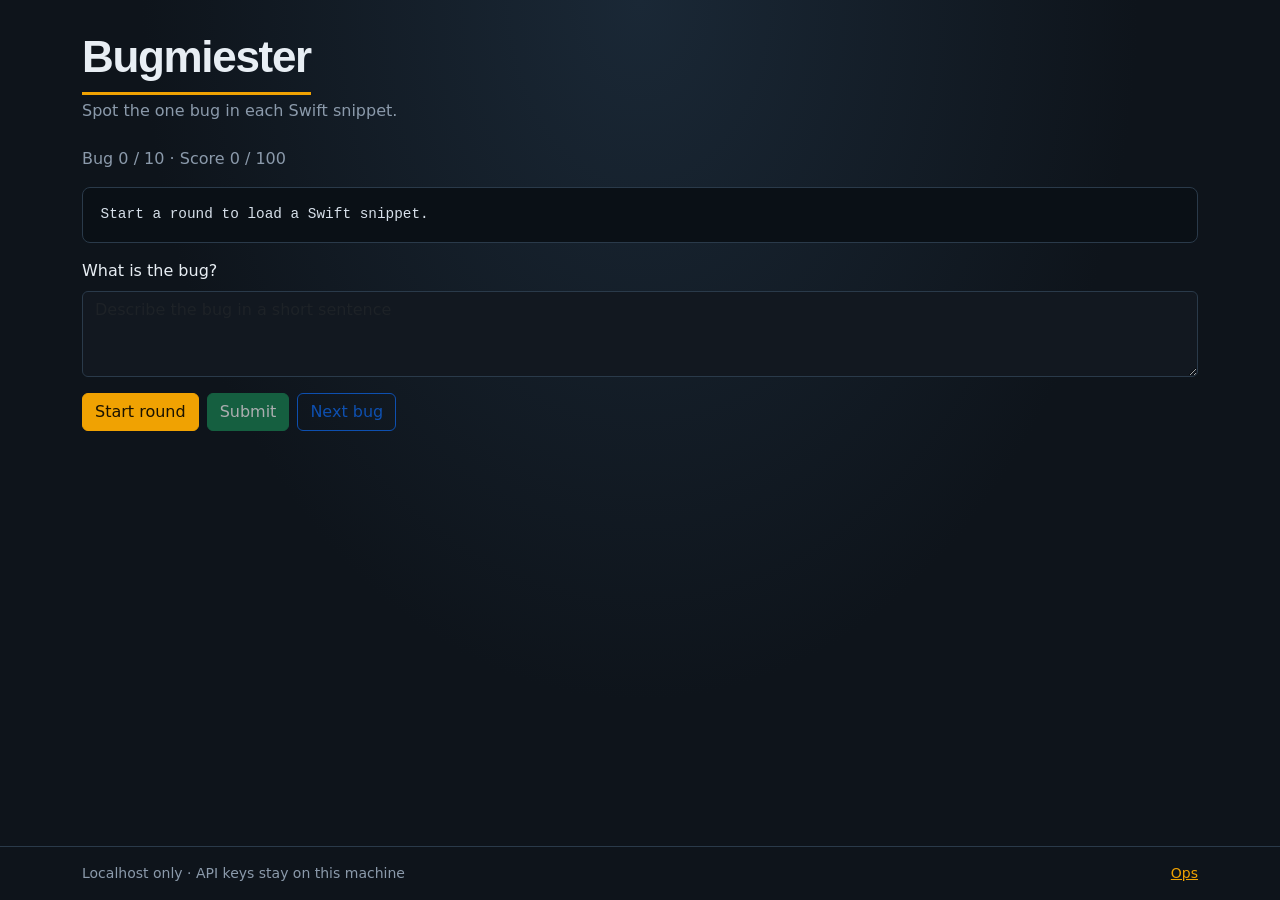
==== web/index.html @ 2adc329e "Add snippet reports and round metrics Add support for reporting a snippet after feedback and store t" ====
<!DOCTYPE html>
<html lang="en">
  <head>
    <meta charset="utf-8" />
    <meta name="viewport" content="width=device-width, initial-scale=1" />
    <title>Bugmiester</title>
    <link rel="stylesheet" href="vendor/bootstrap/bootstrap.min.css" />
    <link rel="stylesheet" href="styles.css" />
  </head>
  <body class="d-flex flex-column min-vh-100">
    <main class="container py-4 flex-grow-1">
      <header class="mb-4">
        <p class="brand-mark mb-1">Bugmiester</p>
        <p class="text-secondary mb-0">Spot the one bug in each Swift snippet.</p>
      </header>

      <div
        id="setup-banner"
        class="alert alert-warning d-none"
        role="status"
        hidden
      >
        <strong>Setup required.</strong>
        <span id="setup-banner-message">Configure your API key to play.</span>
      </div>

      <div class="d-flex flex-wrap align-items-center gap-3 mb-3">
        <div id="round-status" class="text-secondary">
          Bug <span id="bug-index">0</span> / <span id="bugs-per-round">10</span>
          · Score <span id="round-score">0</span> /
          <span id="round-possible">100</span>
        </div>
        <div id="progress-status" class="text-secondary small" aria-live="polite"></div>
        <div
          id="degraded-indicator"
          class="badge text-bg-secondary d-none"
          hidden
        >
          Offline fallback snippet
        </div>
      </div>

      <section class="mb-3" aria-label="Code snippet">
        <pre id="code-well" class="code-well mb-0"><code id="code-content">Start a round to load a Swift snippet.</code></pre>
      </section>

      <form id="answer-form" class="mb-3">
        <label for="answer-input" class="form-label">What is the bug?</label>
        <textarea
          id="answer-input"
          class="form-control"
          rows="3"
          placeholder="Describe the bug in a short sentence"
          disabled
        ></textarea>
        <div class="d-flex flex-wrap gap-2 mt-3">
          <button type="button" id="btn-start" class="btn btn-primary">
            Start round
          </button>
          <button type="submit" id="btn-submit" class="btn btn-success" disabled>
            Submit
          </button>
          <button type="button" id="btn-next" class="btn btn-outline-primary" disabled>
            Next bug
          </button>
          <div id="report-controls" class="d-flex flex-wrap align-items-center gap-2 d-none" hidden>
            <label for="report-reason" class="visually-hidden">Report reason</label>
            <select id="report-reason" class="form-select form-select-sm report-reason">
              <option value="ambiguous">ambiguous</option>
              <option value="does_not_compile">does_not_compile</option>
              <option value="duplicate">duplicate</option>
              <option value="unfair_score">unfair_score</option>
              <option value="other" selected>other</option>
            </select>
            <button
              type="button"
              id="btn-report"
              class="btn btn-outline-secondary"
              disabled
            >
              Report snippet
            </button>
          </div>
        </div>
      </form>

      <div
        id="feedback-panel"
        class="alert d-none"
        role="status"
        hidden
      >
        <div id="feedback-text"></div>
        <div id="expected-summary" class="small mt-2 text-secondary"></div>
      </div>
    </main>

    <footer class="border-top py-3 mt-auto">
      <div class="container d-flex justify-content-between small text-secondary">
        <span>Localhost only · API keys stay on this machine</span>
        <a href="/ops">Ops</a>
      </div>
    </footer>

    <div
      class="modal fade"
      id="round-complete-modal"
      tabindex="-1"
      aria-labelledby="round-complete-title"
      aria-hidden="true"
    >
      <div class="modal-dialog">
        <div class="modal-content">
          <div class="modal-header">
            <h1 class="modal-title fs-5" id="round-complete-title">Round complete</h1>
            <button
              type="button"
              class="btn-close"
              data-bs-dismiss="modal"
              aria-label="Close"
            ></button>
          </div>
          <div class="modal-body">
            <p id="round-complete-body" class="mb-0">
              Score <span id="modal-score">0</span> /
              <span id="modal-possible">100</span>
            </p>
          </div>
          <div class="modal-footer">
            <button type="button" class="btn btn-secondary" data-bs-dismiss="modal">
              Close
            </button>
            <button type="button" id="btn-play-again" class="btn btn-primary">
              Play again
            </button>
          </div>
        </div>
      </div>
    </div>

    <script src="vendor/bootstrap/bootstrap.bundle.min.js"></script>
    <script src="app.js"></script>
  </body>
</html>
---- web/styles.css ----
:root {
  --bm-bg: #0e141b;
  --bm-panel: #16202a;
  --bm-code: #0a1016;
  --bm-ink: #e8eef4;
  --bm-muted: #8b9aab;
  --bm-accent: #f0a202;
  --bm-line: #2a3a4a;
}

body {
  background:
    radial-gradient(ellipse at top, #1a2836 0%, var(--bm-bg) 55%),
    var(--bm-bg);
  color: var(--bm-ink);
}

.brand-mark {
  font-family: "Segoe UI", "Helvetica Neue", sans-serif;
  font-size: clamp(2rem, 4vw, 2.75rem);
  font-weight: 700;
  letter-spacing: -0.03em;
  color: var(--bm-ink);
  border-bottom: 3px solid var(--bm-accent);
  display: inline-block;
  padding-bottom: 0.15rem;
}

.text-secondary {
  color: var(--bm-muted) !important;
}

.code-well {
  background: var(--bm-code);
  border: 1px solid var(--bm-line);
  border-radius: 0.5rem;
  color: #d7e0ea;
  font-family: "SF Mono", "Menlo", "Consolas", "Liberation Mono", monospace;
  font-size: 0.9rem;
  line-height: 1.5;
  max-height: min(50vh, 28rem);
  overflow: auto;
  padding: 1rem 1.1rem;
  white-space: pre-wrap;
  word-break: break-word;
}

.code-well code {
  color: inherit;
  font-family: inherit;
}

.form-control,
.form-control:focus {
  background-color: var(--bm-panel);
  border-color: var(--bm-line);
  color: var(--bm-ink);
}

.form-control:disabled {
  background-color: #121820;
  color: var(--bm-muted);
}

.form-label {
  color: var(--bm-ink);
}

.btn-primary {
  background-color: var(--bm-accent);
  border-color: var(--bm-accent);
  color: #1a1200;
}

.btn-primary:hover,
.btn-primary:focus {
  background-color: #ffb41a;
  border-color: #ffb41a;
  color: #1a1200;
}

.report-reason {
  width: auto;
  min-width: 11rem;
  background-color: var(--bm-panel);
  border-color: var(--bm-line);
  color: var(--bm-ink);
}

.border-top {
  border-color: var(--bm-line) !important;
}

.modal-content {
  background-color: var(--bm-panel);
  color: var(--bm-ink);
}

.modal-header,
.modal-footer {
  border-color: var(--bm-line);
}

a {
  color: var(--bm-accent);
}

a:hover {
  color: #ffb41a;
}
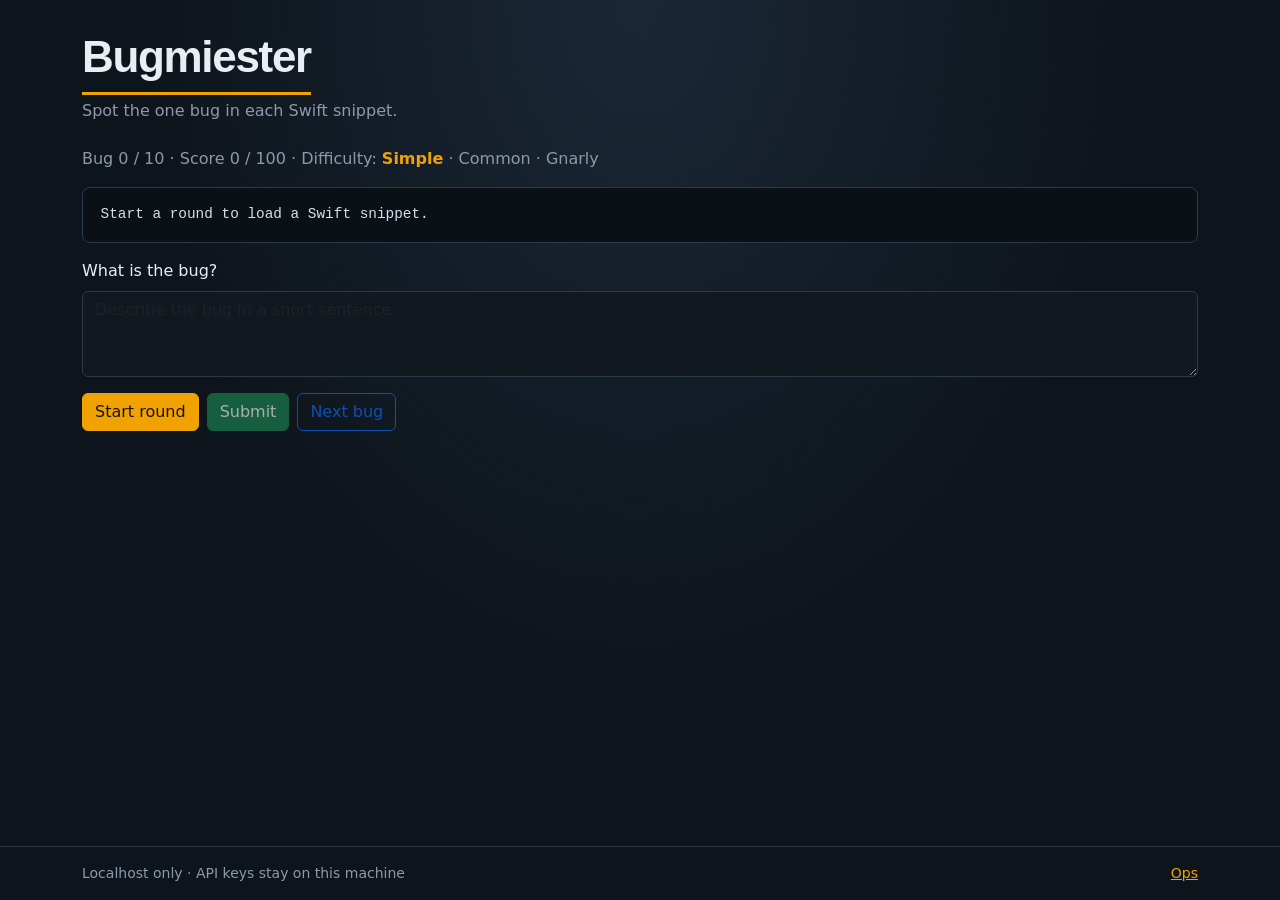
==== commit 9acfa4b6: "Add senior difficulty ramp Add a visible difficulty ramp for senior rounds and expose the current mi" ====
--- a/web/index.html
+++ b/web/index.html
@@ -2,10 +2,11 @@
 <html lang="en">
   <head>
     <meta charset="utf-8" />
+    <meta http-equiv="Cache-Control" content="no-store" />
     <meta name="viewport" content="width=device-width, initial-scale=1" />
     <title>Bugmiester</title>
     <link rel="stylesheet" href="vendor/bootstrap/bootstrap.min.css" />
-    <link rel="stylesheet" href="styles.css" />
+    <link rel="stylesheet" href="styles.css?v=20260819e" />
   </head>
   <body class="d-flex flex-column min-vh-100">
     <main class="container py-4 flex-grow-1">
@@ -29,8 +30,29 @@
           Bug <span id="bug-index">0</span> / <span id="bugs-per-round">10</span>
           · Score <span id="round-score">0</span> /
           <span id="round-possible">100</span>
+          · Difficulty:
+          <span
+            id="difficulty-scale"
+            class="difficulty-scale"
+          >
+            <span data-band="Simple" class="is-current">Simple</span>
+            ·
+            <span data-band="Common">Common</span>
+            ·
+            <span data-band="Gnarly">Gnarly</span>
+          </span>
         </div>
-        <div id="progress-status" class="text-secondary small" aria-live="polite"></div>
+        <div id="progress-status" class="text-secondary small d-flex align-items-center gap-2" aria-live="polite">
+          <span
+            id="progress-spinner"
+            class="spinner-border spinner-border-sm d-none"
+            role="status"
+            hidden
+          >
+            <span class="visually-hidden">Working</span>
+          </span>
+          <span id="progress-text"></span>
+        </div>
         <div
           id="degraded-indicator"
           class="badge text-bg-secondary d-none"
@@ -53,6 +75,31 @@
           placeholder="Describe the bug in a short sentence"
           disabled
         ></textarea>
+        <div
+          id="recovery-panel"
+          class="recovery-panel mt-3 d-none"
+          hidden
+        >
+          <p id="recovery-prompt" class="mb-2"></p>
+          <div
+            id="recovery-working"
+            class="d-flex align-items-center gap-2 text-secondary small mb-2 d-none"
+            hidden
+          >
+            <span class="spinner-border spinner-border-sm" role="status">
+              <span class="visually-hidden">Working</span>
+            </span>
+            <span id="recovery-working-text">Building choices…</span>
+          </div>
+          <div id="recovery-choices" class="list-group mb-2"></div>
+          <button
+            type="button"
+            id="btn-recovery-continue"
+            class="btn btn-outline-secondary btn-sm"
+          >
+            Keep partial credit
+          </button>
+        </div>
         <div class="d-flex flex-wrap gap-2 mt-3">
           <button type="button" id="btn-start" class="btn btn-primary">
             Start round
@@ -139,6 +186,6 @@
     </div>
 
     <script src="vendor/bootstrap/bootstrap.bundle.min.js"></script>
-    <script src="app.js"></script>
+    <script src="app.js?v=20260819e"></script>
   </body>
 </html>
--- a/web/styles.css
+++ b/web/styles.css
@@ -28,6 +28,15 @@
 
 .text-secondary {
   color: var(--bm-muted) !important;
+}
+
+.difficulty-scale {
+  color: var(--bm-muted);
+}
+
+.difficulty-scale [data-band].is-current {
+  color: var(--bm-accent) !important;
+  font-weight: 600;
 }
 
 .code-well {
@@ -87,6 +96,25 @@
   color: var(--bm-ink);
 }
 
+.recovery-panel {
+  background: var(--bm-panel);
+  border: 1px solid var(--bm-line);
+  border-radius: 0.5rem;
+  padding: 0.85rem 1rem;
+}
+
+.recovery-panel .list-group-item {
+  background: var(--bm-code);
+  border-color: var(--bm-line);
+  color: var(--bm-ink);
+}
+
+.recovery-panel .list-group-item:hover,
+.recovery-panel .list-group-item:focus {
+  background: #1c2a38;
+  color: var(--bm-ink);
+}
+
 .border-top {
   border-color: var(--bm-line) !important;
 }
@@ -108,3 +136,69 @@
 a:hover {
   color: #ffb41a;
 }
+
+.ops-kpi {
+  background: var(--bm-panel);
+  border: 1px solid var(--bm-line);
+  border-radius: 0.5rem;
+  padding: 0.85rem 1rem;
+}
+
+.ops-kpi-label {
+  color: var(--bm-muted);
+  font-size: 0.8rem;
+  margin-bottom: 0.25rem;
+}
+
+.ops-kpi-value {
+  font-size: 1.35rem;
+  font-weight: 600;
+  letter-spacing: -0.02em;
+}
+
+.ops-table {
+  --bs-table-bg: var(--bm-panel);
+  --bs-table-color: var(--bm-ink);
+  --bs-table-border-color: var(--bm-line);
+  --bs-table-hover-bg: #1c2a38;
+  border: 1px solid var(--bm-line);
+}
+
+.ops-alert {
+  background: #2a2210;
+  border: 1px solid #5a4520;
+  border-radius: 0.35rem;
+  color: #f0d9a0;
+  margin-bottom: 0.5rem;
+  padding: 0.55rem 0.75rem;
+}
+
+.ops-detail {
+  background: var(--bm-panel);
+  border: 1px solid var(--bm-line);
+  border-radius: 0.5rem;
+  min-height: 12rem;
+  padding: 1rem;
+}
+
+.ops-detail-label {
+  color: var(--bm-muted);
+  font-size: 0.75rem;
+  margin-bottom: 0.15rem;
+  text-transform: uppercase;
+  letter-spacing: 0.04em;
+}
+
+.ops-detail-value {
+  white-space: pre-wrap;
+  word-break: break-word;
+}
+
+.ops-report-row {
+  cursor: pointer;
+}
+
+.ops-report-row:hover,
+.ops-report-selected {
+  background: #1c2a38 !important;
+}
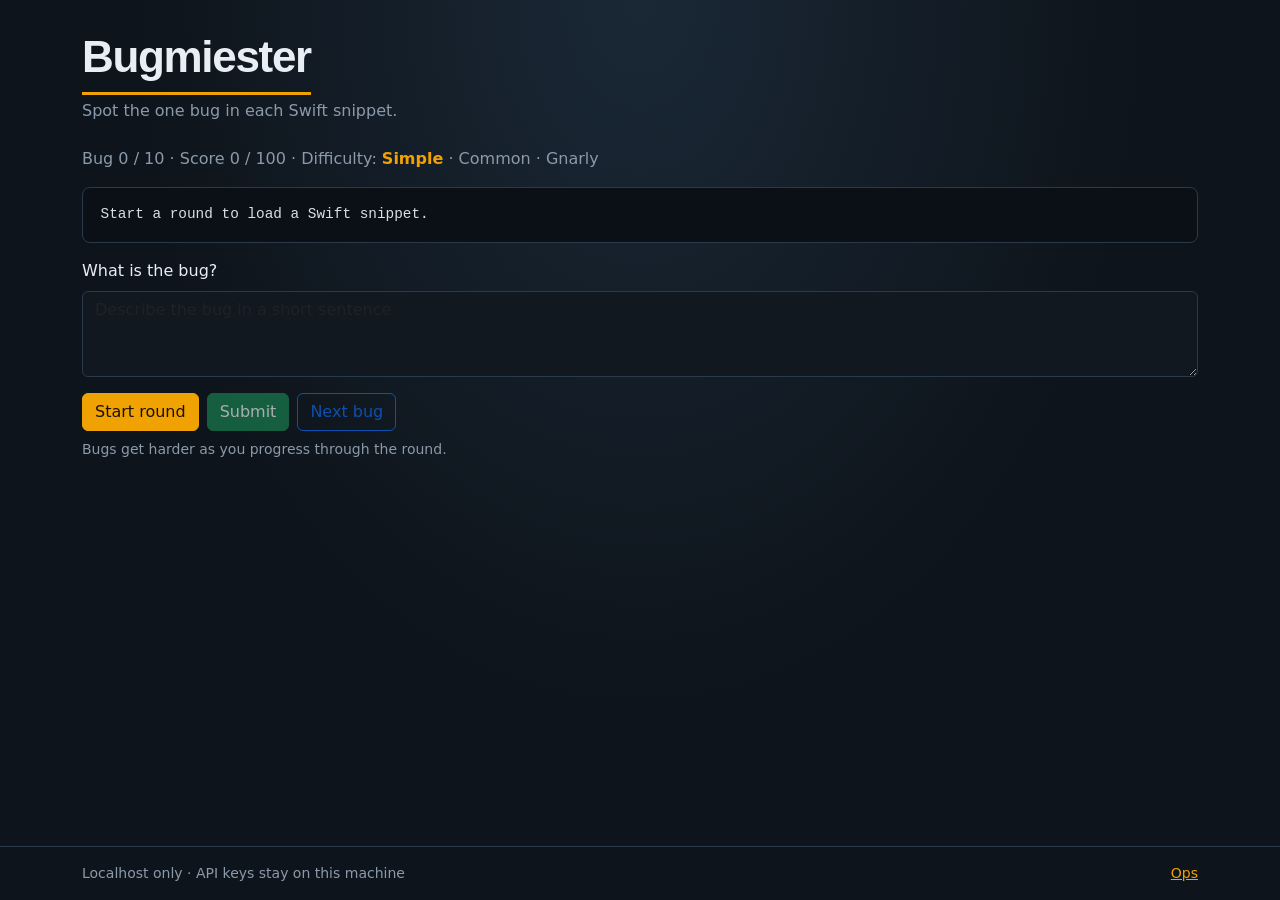
==== commit 869b737a: "Fix OpenAI temperature handling and UI note GPT-5 and reasoning models reject explicit temperature v" ====
--- a/web/index.html
+++ b/web/index.html
@@ -6,7 +6,7 @@
     <meta name="viewport" content="width=device-width, initial-scale=1" />
     <title>Bugmiester</title>
     <link rel="stylesheet" href="vendor/bootstrap/bootstrap.min.css" />
-    <link rel="stylesheet" href="styles.css?v=20260819e" />
+    <link rel="stylesheet" href="styles.css?v=20260820a" />
   </head>
   <body class="d-flex flex-column min-vh-100">
     <main class="container py-4 flex-grow-1">
@@ -129,6 +129,12 @@
             </button>
           </div>
         </div>
+        <p
+          id="difficulty-ramp-note"
+          class="text-secondary small mt-2 mb-0"
+        >
+          Bugs get harder as you progress through the round.
+        </p>
       </form>
 
       <div
@@ -186,6 +192,6 @@
     </div>
 
     <script src="vendor/bootstrap/bootstrap.bundle.min.js"></script>
-    <script src="app.js?v=20260819e"></script>
+    <script src="app.js?v=20260820a"></script>
   </body>
 </html>
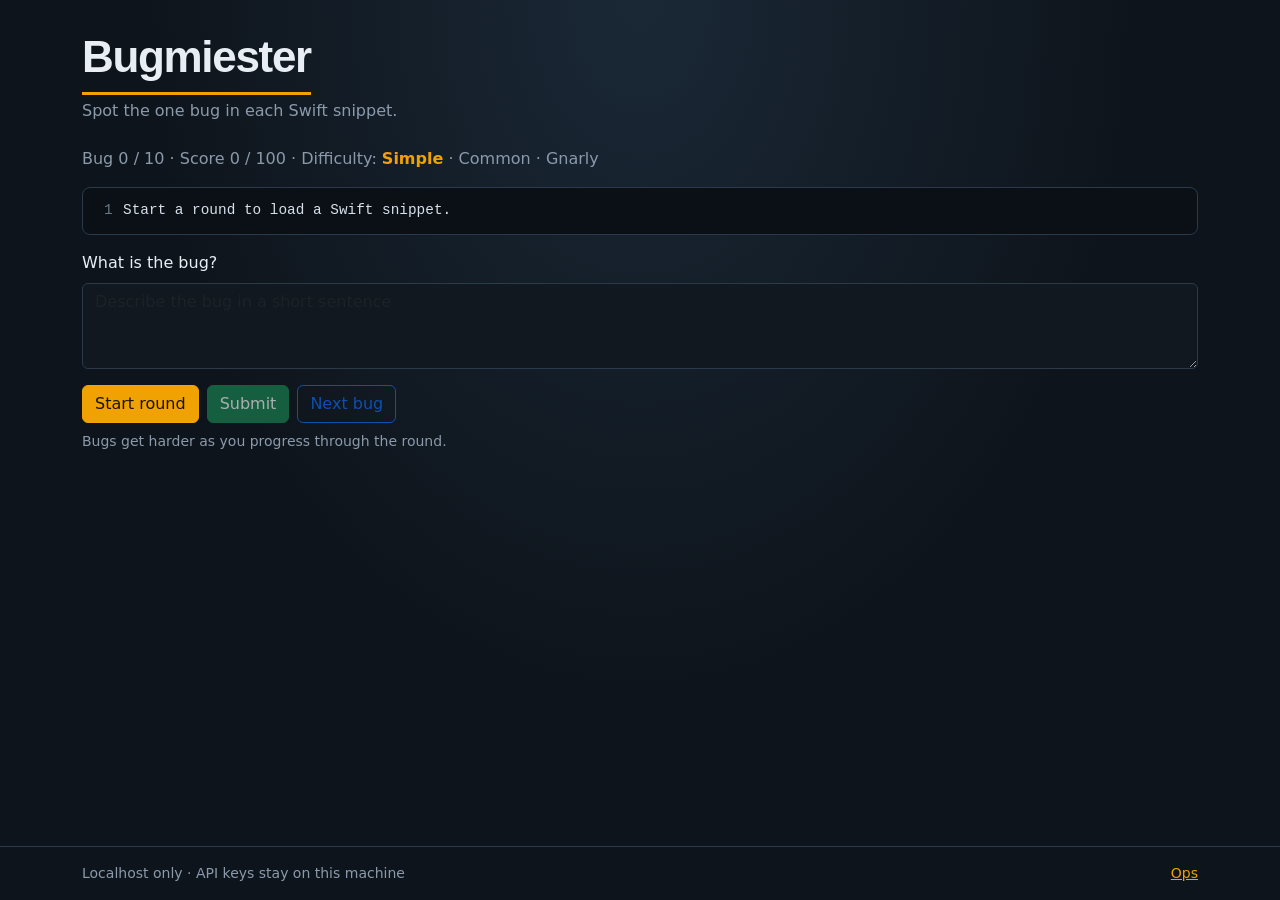
==== commit dd1e1736: "Fix Line-Based Code Snippets Render Swift snippets as numbered lines instead of a single preformatte" ====
--- a/web/index.html
+++ b/web/index.html
@@ -6,7 +6,7 @@
     <meta name="viewport" content="width=device-width, initial-scale=1" />
     <title>Bugmiester</title>
     <link rel="stylesheet" href="vendor/bootstrap/bootstrap.min.css" />
-    <link rel="stylesheet" href="styles.css?v=20260820a" />
+    <link rel="stylesheet" href="styles.css?v=20260820c" />
   </head>
   <body class="d-flex flex-column min-vh-100">
     <main class="container py-4 flex-grow-1">
@@ -63,7 +63,19 @@
       </div>
 
       <section class="mb-3" aria-label="Code snippet">
-        <pre id="code-well" class="code-well mb-0"><code id="code-content">Start a round to load a Swift snippet.</code></pre>
+        <div
+          id="code-well"
+          class="code-well mb-0"
+          role="region"
+          aria-label="Swift snippet"
+        >
+          <div id="code-content" class="code-lines">
+            <div class="code-line">
+              <span class="line-no" aria-hidden="true">1</span>
+              <span class="line-code">Start a round to load a Swift snippet.</span>
+            </div>
+          </div>
+        </div>
       </section>
 
       <form id="answer-form" class="mb-3">
@@ -192,6 +204,6 @@
     </div>
 
     <script src="vendor/bootstrap/bootstrap.bundle.min.js"></script>
-    <script src="app.js?v=20260820a"></script>
+    <script src="app.js?v=20260820c"></script>
   </body>
 </html>
--- a/web/styles.css
+++ b/web/styles.css
@@ -49,14 +49,57 @@
   line-height: 1.5;
   max-height: min(50vh, 28rem);
   overflow: auto;
-  padding: 1rem 1.1rem;
+  padding: 0.75rem 0.6rem 0.75rem 0;
+}
+
+.code-lines {
+  margin: 0;
+  min-width: min-content;
+}
+
+.code-line {
+  display: flex;
+  align-items: flex-start;
+  min-height: 1.5em;
+}
+
+.line-no {
+  flex: 0 0 auto;
+  min-width: 2.5rem;
+  padding: 0 0.65rem 0 0.5rem;
+  text-align: right;
+  color: var(--bm-muted);
+  user-select: none;
+  opacity: 0.75;
+}
+
+.line-code {
+  flex: 1 1 auto;
+  padding-right: 1.1rem;
   white-space: pre-wrap;
   word-break: break-word;
-}
-
-.code-well code {
   color: inherit;
-  font-family: inherit;
+}
+
+.tok-keyword {
+  color: #7eb6ff;
+}
+
+.tok-string {
+  color: #9ad47b;
+}
+
+.tok-number {
+  color: #d4a5ff;
+}
+
+.tok-attr {
+  color: #f0a202;
+}
+
+.tok-comment {
+  color: var(--bm-muted);
+  font-style: italic;
 }
 
 .form-control,
